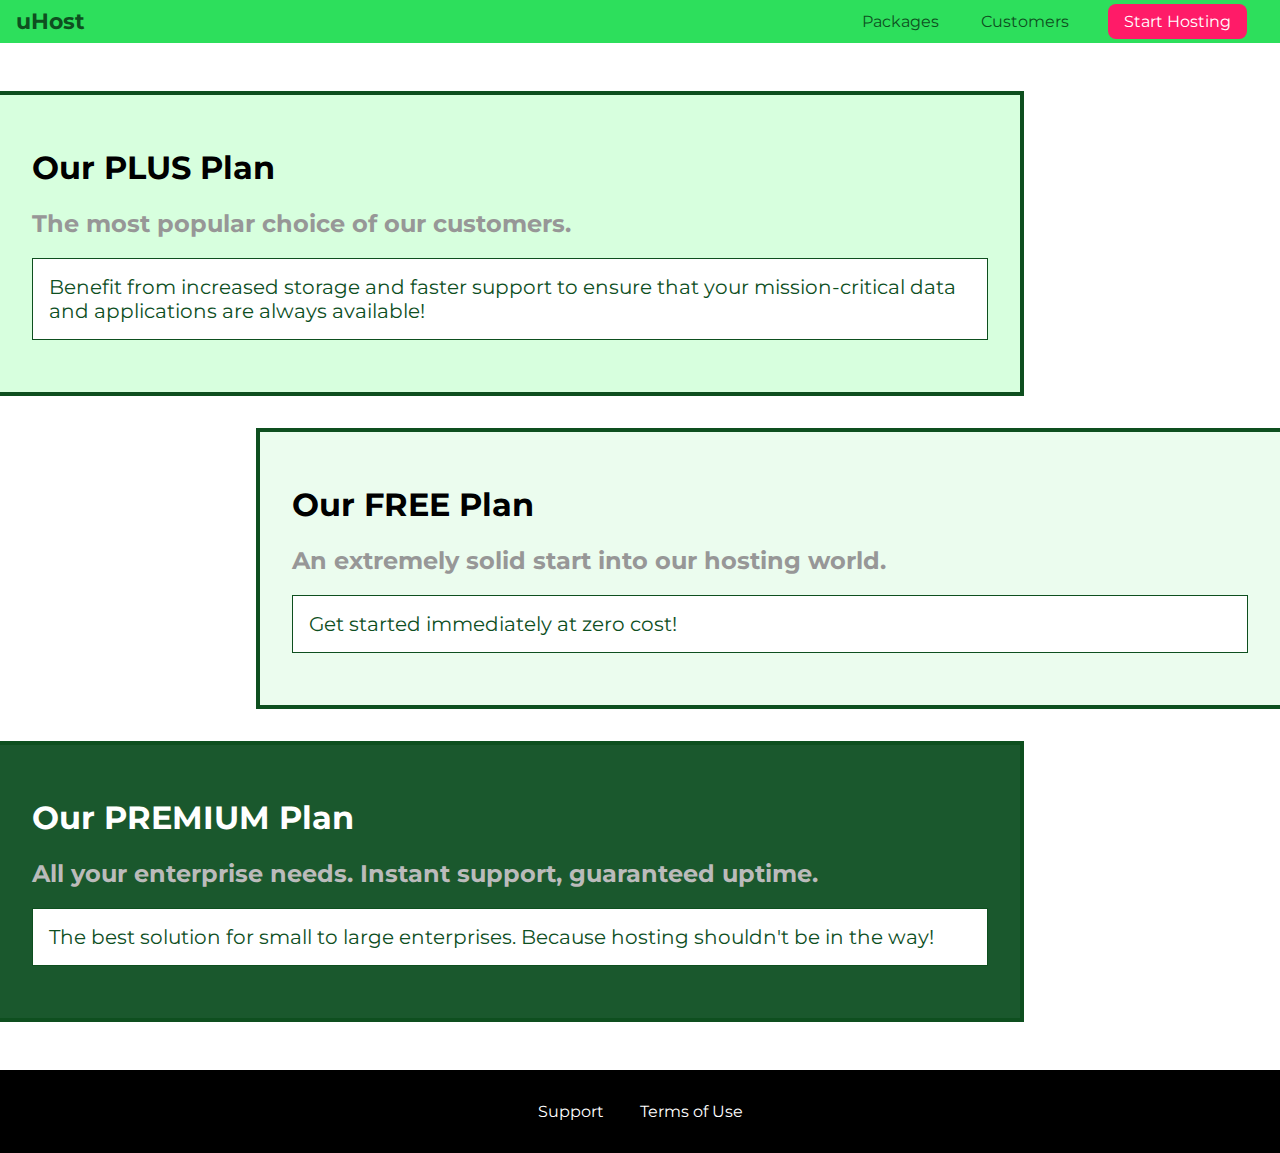
==== packages/index.html @ a22fac57 "stage 5" ====
<!DOCTYPE html>
<html lang="en">

<head>
    <meta charset="UTF-8">
    <meta http-equiv="X-UA-Compatible" content="ie=edge">
    <title>uHost</title>
    <link rel="shortcut icon" href="../favicon.png">
   
    <link href="https://fonts.googleapis.com/css?family=Montserrat:400,700" rel="stylesheet">
    <link rel="stylesheet" href="../shared.css">
    <link rel="stylesheet" href="packages.css">
</head>

<body>
    <header class="main-header">
        <div>
            <a href="../index.html" class="main-header__brand">
                uHost
            </a>
        </div><nav class="main-nav">
            <ul class="main-nav__items">
                <li class="main-nav__item">
                    <a href="index.html">Packages</a>
                </li>
                <li class="main-nav__item">
                    <a href="../customers/index.html">Customers</a>
                 
                </li>
                <li class="main-nav__item main-nav__item--cta">
                    <a href="../start-hosting/index.html">Start Hosting</a>
                </li>
            </ul>
        </nav>
    </header>
    <main>
        <section class="package" id="plus">
            <a href="#" >
                <h1 class="package__title">Our PLUS Plan</h1>
                <h2 class="package__subtitle">The most popular choice of our customers.</h2>
                <p  class="package__info">Benefit from increased storage and faster support to ensure that your mission-critical data and applications
                    are always available!</p>
            </a>
        </section>
        <section class="package" id="free">
            <a href="#">
                <h1 class="package__title">Our FREE Plan</h1>
                <h2 class="package__subtitle">An extremely solid start into our hosting world.</h2>
                <p class="package__info">Get started immediately at zero cost!</p>
            </a>
        </section>
        <div class="clearfix"></div>
        <section class="package" id="premium">
            <a href="#">
                <h1 class="package__title">Our PREMIUM Plan</h1>
                <h2 class="package__subtitle">All your enterprise needs. Instant support, guaranteed uptime. </h2>
                <p class="package__info">The best solution for small to large enterprises. Because hosting shouldn't be in the way!</p>
            </a>
        </section>

        </main>
    <footer class="main-footer">
        <nav>
            <ul class="main-footer__links">
                <li class="main-footer__link">
                    <a href="#">Support</a>
                </li>
                <li class="main-footer__link">
                    <a href="#">Terms of Use</a>
                </li>
            </ul>
        </nav>
    </footer>
</body>

</html>
---- shared.css ----
* {
    box-sizing: border-box;
}

body {
    font-family: 'Montserrat', sans-serif;
    margin: 0;
}
.main-header {
    background: #2ddf5c;
    padding: 8px 16px;;
    width:100%;
    
 }
 .main-header > div {
     display: inline-block;
     vertical-align: middle;
 }
 .main-header__brand {
     color: #0e4f1f;
     text-decoration: none;
     font-weight: bold;
     font-size: 22px;
     
 }
 .main-nav {
     display: inline-block;
     text-align: right;
     width: calc(100% - 70px);
     vertical-align: middle;
 }
 .main-nav__items{
     margin:0;
     padding:0;
     list-style: none;  
    
 }
 .main-nav__item {
   display: inline-block;
 margin: 0 16px;
   
 }
 .main-nav__item a {
     text-decoration: none;
     color:#0e4f1f;
     padding: 0 3px;
     
 }
 
 .main-nav__item a:hover,
 .main-nav__item a:active
 {
     color: white;
     font-weight: bold;
     border-bottom: 5px solid white;
     
 }
 .main-nav__item--cta a {
 color: white;
 background: #ff1b68;
 padding: 8px 16px;
 border-radius: 8px;
 }
 .main-nav__item--cta a:hover,
 .main-nav__item--cta a:active
 {
   color: red;
   background: white;
   border: none;
 }
 
 .main-footer {
     background-color: black;
     padding:32px;
     margin-top:48px;
 }
 .main-footer__links{
 list-style: none;
 margin: 0;
 padding:0;
 text-align: center;
 
 }
 .main-footer__link {
     display: inline-block;
     margin:0 16px;
     
 }
 .main-footer__link a {
     text-decoration: none;
     color:white;
 }
 .main-footer__link a:hover,
 .main-footer__link a:active {
     color:#ccc;
 }
 .button{
    background: #0e4f1f;
    color:white;
    font:inherit;
    border:1px solid #0e4f1f;
    padding:8px;
    border-radius: 8px;
    cursor:pointer;
}
.button:hover,.button:active {
    color:#0e4f1f;
    background:white;   

}
.button:focus{
    outline:none;
}
---- packages/packages.css ----
main{
    padding-top: 32px;
}
.package{
    width: 80%;
    margin:16px 0;
    border: 4px solid #0e4f1f;
    border-left: none;
}
.package:hover,
.package:active{
    box-shadow:2px 2px 4px rgba(0,0,0,0.5);
    border-color: #ff5454 ;
}
.package a {
    text-decoration: none;
    color:inherit;
    display: block;
    padding: 32px;
}
.package__title{

}
.package__subtitle{
  color: #979797;
}
.package__info{
  padding:16px;
  border: 1px solid #0e4f1f;
  font-size: 20px;
  color:#0e4f1f;
  background: white;
}
.clearfix {
    clear:both;
    }
#plus{
    background: rgba(213,255,220,0.95);
}
#free{
    background: rgba(234,252,237,0.95);
    float: right;
    border-right:none;
    border-left:4px solid #0e4f1f;
    
}
#free:hover,
#free:active{
    border-left-color: #ff5454;
}

#premium{
    background: rgba(14,79,34,0.95);
   
}
#premium .package__title{
    color:white;
}
#premium .package__subtitle{
    color:#bbb;
}
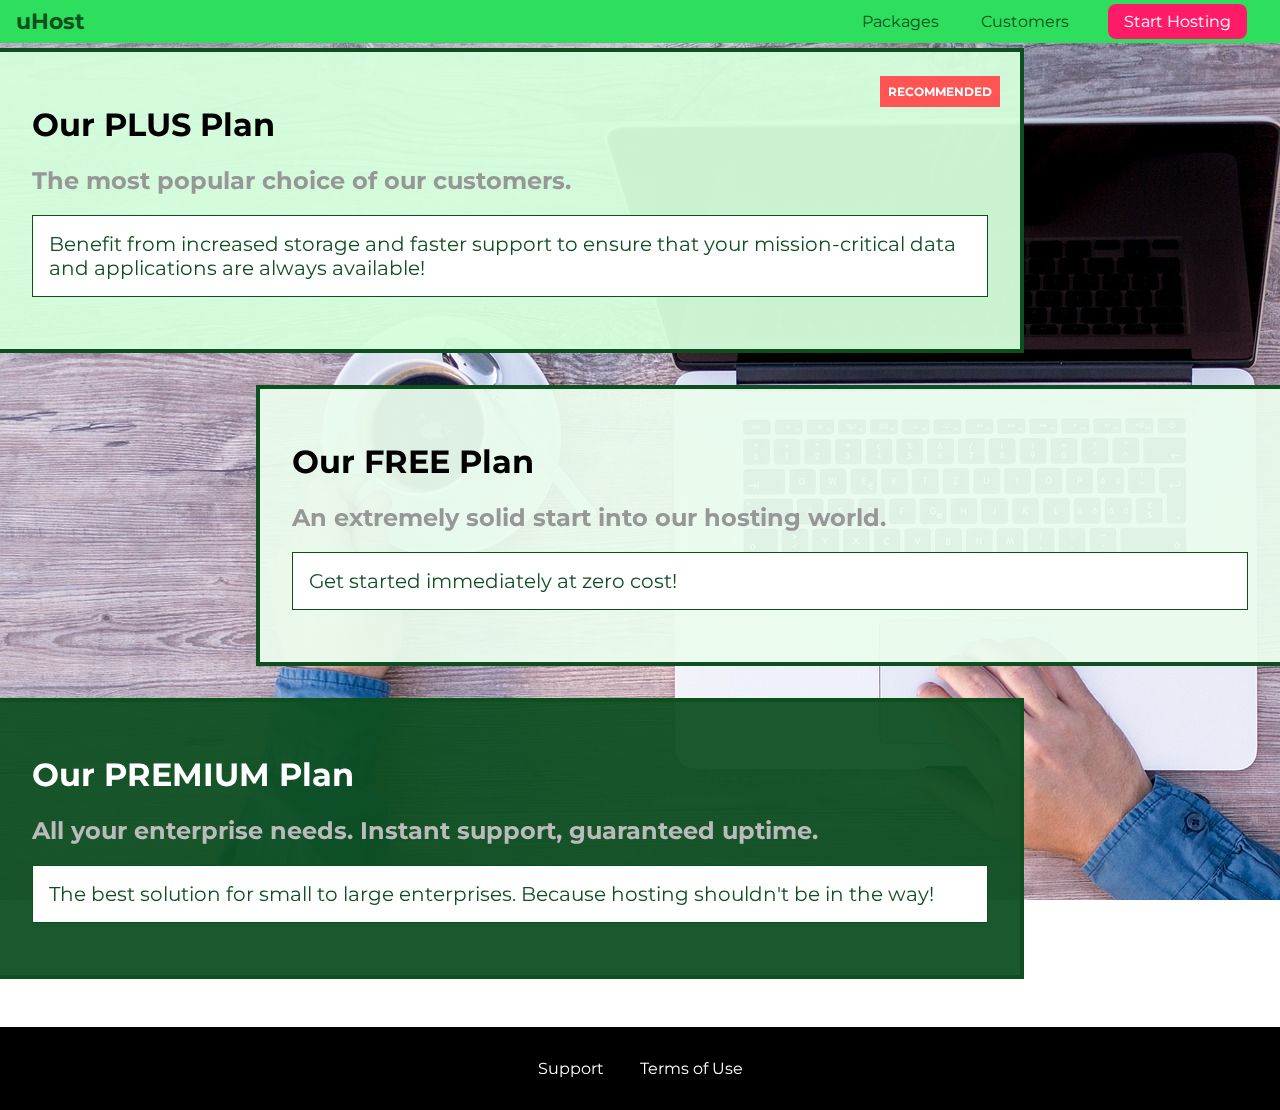
==== commit 687c7bf4: "section 6 done" ====
--- a/packages/index.html
+++ b/packages/index.html
@@ -13,6 +13,7 @@
 </head>
 
 <body>
+    <div class="background"></div>
     <header class="main-header">
         <div>
             <a href="../index.html" class="main-header__brand">
@@ -33,10 +34,13 @@
             </ul>
         </nav>
     </header>
+    
     <main>
         <section class="package" id="plus">
+           
             <a href="#" >
                 <h1 class="package__title">Our PLUS Plan</h1>
+                 <h2 class="package__badge">RECOMMENDED</h2>
                 <h2 class="package__subtitle">The most popular choice of our customers.</h2>
                 <p  class="package__info">Benefit from increased storage and faster support to ensure that your mission-critical data and applications
                     are always available!</p>
--- a/shared.css
+++ b/shared.css
@@ -10,6 +10,8 @@
     background: #2ddf5c;
     padding: 8px 16px;;
     width:100%;
+    position:fixed;
+    z-index:1; 
     
  }
  .main-header > div {
--- a/packages/packages.css
+++ b/packages/packages.css
@@ -1,11 +1,19 @@
 main{
     padding-top: 32px;
+}
+.background{
+    background: url("../images//plans-background.jpg");
+    width:100%;
+    height:100%;
+    position:fixed;
+    z-index: -1;
 }
 .package{
     width: 80%;
     margin:16px 0;
     border: 4px solid #0e4f1f;
     border-left: none;
+    position: relative;
 }
 .package:hover,
 .package:active{
@@ -21,6 +29,17 @@
 .package__title{
 
 }
+.package__badge{
+    position: absolute;
+  top:4px;
+  right:0;
+  margin:20px;
+  font-size:12px;
+  background:#ff5454;
+  color:white;
+  padding:8px;
+   
+}
 .package__subtitle{
   color: #979797;
 }
@@ -31,6 +50,7 @@
   color:#0e4f1f;
   background: white;
 }
+
 .clearfix {
     clear:both;
     }
@@ -41,9 +61,9 @@
     background: rgba(234,252,237,0.95);
     float: right;
     border-right:none;
-    border-left:4px solid #0e4f1f;
-    
+    border-left:4px solid #0e4f1f;   
 }
+
 #free:hover,
 #free:active{
     border-left-color: #ff5454;
